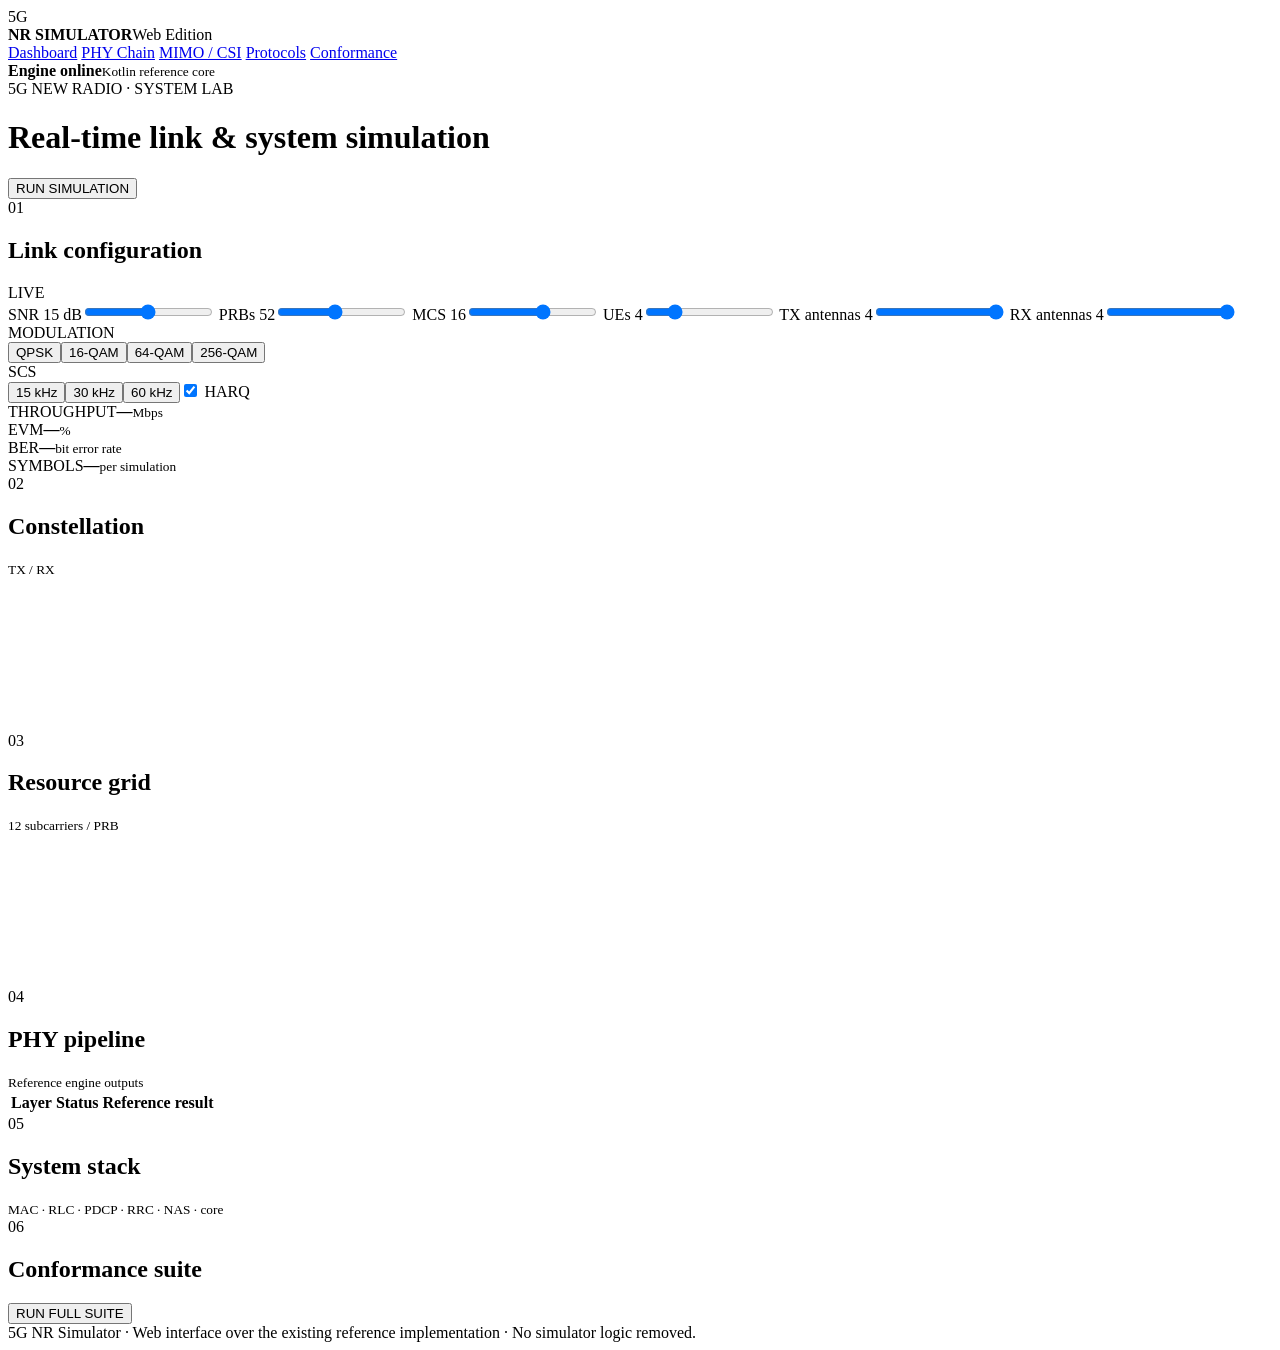
==== web-server/src/main/resources/static/index.html @ 23b4fd7a "Add modern web simulator shell" ====
<!doctype html>
<html lang="en">
<head>
  <meta charset="utf-8" />
  <meta name="viewport" content="width=device-width,initial-scale=1" />
  <title>5G NR Simulator — Web Edition</title>
  <link rel="stylesheet" href="/app.css" />
</head>
<body>
  <div class="shell">
    <aside class="sidebar">
      <div class="brand"><div class="brand-mark">5G</div><div><b>NR SIMULATOR</b><span>Web Edition</span></div></div>
      <nav>
        <a class="active" href="#dashboard">Dashboard</a>
        <a href="#phy">PHY Chain</a>
        <a href="#mimo">MIMO / CSI</a>
        <a href="#protocols">Protocols</a>
        <a href="#conformance">Conformance</a>
      </nav>
      <div class="engine"><span class="dot"></span><div><b>Engine online</b><small>Kotlin reference core</small></div></div>
    </aside>
    <main>
      <header class="topbar"><div><div class="eyebrow">5G NEW RADIO · SYSTEM LAB</div><h1>Real-time link &amp; system simulation</h1></div><button id="run" class="primary">RUN SIMULATION</button></header>
      <section class="controls card" id="dashboard">
        <div class="section-title"><div><span>01</span><h2>Link configuration</h2></div><div class="live"><i></i> LIVE</div></div>
        <div class="control-grid">
          <label>SNR <output id="snrOut">15 dB</output><input id="snr" type="range" min="-5" max="35" value="15"></label>
          <label>PRBs <output id="prbOut">52</output><input id="prbs" type="range" min="10" max="106" value="52"></label>
          <label>MCS <output id="mcsOut">16</output><input id="mcs" type="range" min="0" max="27" value="16"></label>
          <label>UEs <output id="ueOut">4</output><input id="ue" type="range" min="1" max="16" value="4"></label>
          <label>TX antennas <output id="txOut">4</output><input id="tx" type="range" min="1" max="4" value="4"></label>
          <label>RX antennas <output id="rxOut">4</output><input id="rx" type="range" min="1" max="4" value="4"></label>
        </div>
        <div class="chips"><div class="chip-label">MODULATION</div><button data-mod="QPSK">QPSK</button><button data-mod="16-QAM">16-QAM</button><button class="selected" data-mod="64-QAM">64-QAM</button><button data-mod="256-QAM">256-QAM</button></div>
        <div class="chips"><div class="chip-label">SCS</div><button data-scs="15">15 kHz</button><button class="selected" data-scs="30">30 kHz</button><button data-scs="60">60 kHz</button><label class="toggle"><input id="harq" type="checkbox" checked><span></span> HARQ</label></div>
      </section>
      <section class="metrics" id="metrics">
        <div class="metric card"><span>THROUGHPUT</span><strong id="throughput">—</strong><small>Mbps</small></div>
        <div class="metric card"><span>EVM</span><strong id="evm">—</strong><small>%</small></div>
        <div class="metric card"><span>BER</span><strong id="ber">—</strong><small>bit error rate</small></div>
        <div class="metric card"><span>SYMBOLS</span><strong id="symbols">—</strong><small>per simulation</small></div>
      </section>
      <section class="visual-grid">
        <div class="card viz"><div class="section-title"><div><span>02</span><h2>Constellation</h2></div><small>TX / RX</small></div><canvas id="constellation"></canvas></div>
        <div class="card viz"><div class="section-title"><div><span>03</span><h2>Resource grid</h2></div><small>12 subcarriers / PRB</small></div><canvas id="grid"></canvas></div>
      </section>
      <section class="card table-card" id="phy"><div class="section-title"><div><span>04</span><h2>PHY pipeline</h2></div><small>Reference engine outputs</small></div><div class="table-wrap"><table><thead><tr><th>Layer</th><th>Status</th><th>Reference result</th></tr></thead><tbody id="phyTable"></tbody></table></div></section>
      <section class="card table-card" id="protocols"><div class="section-title"><div><span>05</span><h2>System stack</h2></div><small>MAC · RLC · PDCP · RRC · NAS · core</small></div><div id="stack" class="stack"></div></section>
      <section class="card table-card" id="conformance"><div class="section-title"><div><span>06</span><h2>Conformance suite</h2></div><button id="suite" class="secondary">RUN FULL SUITE</button></div><div id="suiteOut" class="suite"></div></section>
      <footer>5G NR Simulator · Web interface over the existing reference implementation · No simulator logic removed.</footer>
    </main>
  </div>
<script src="/app.js"></script>
</body></html>
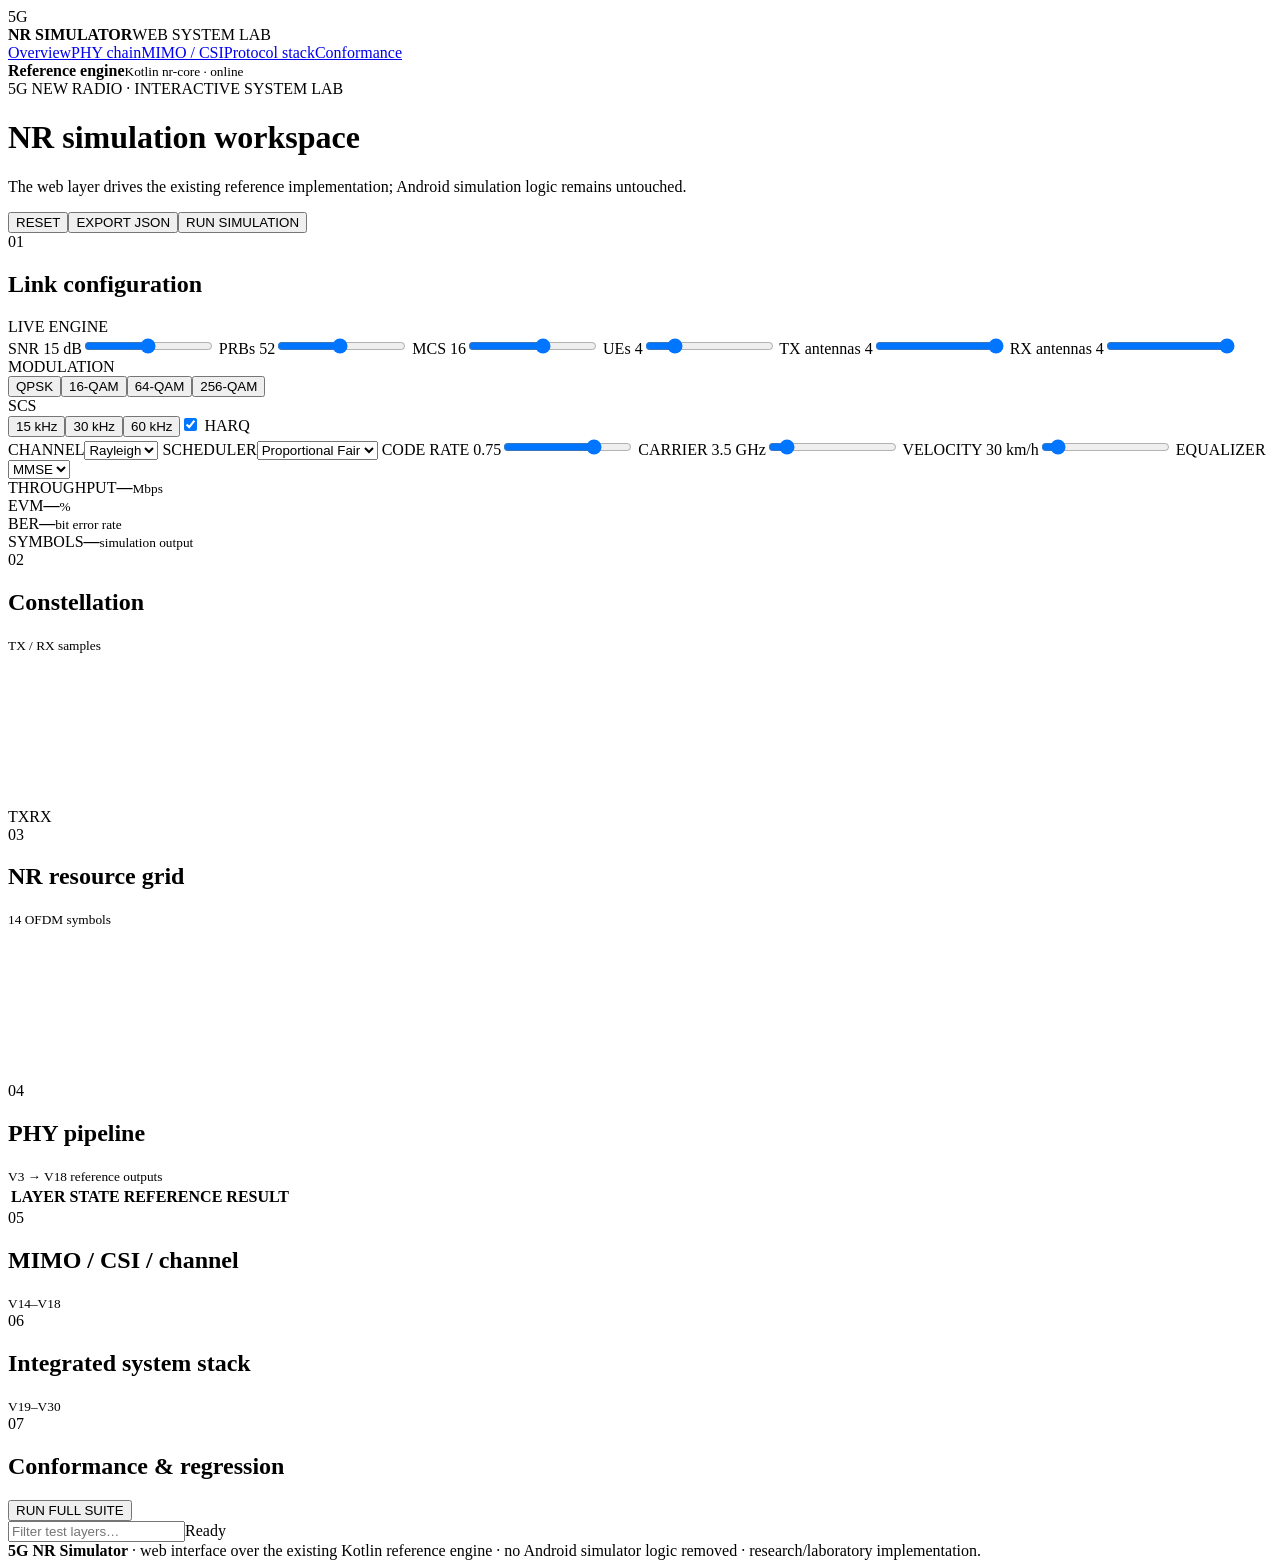
==== commit 9a5c3069: "Expand web simulator controls and diagnostics" ====
--- a/web-server/src/main/resources/static/index.html
+++ b/web-server/src/main/resources/static/index.html
@@ -3,52 +3,67 @@
 <head>
   <meta charset="utf-8" />
   <meta name="viewport" content="width=device-width,initial-scale=1" />
-  <title>5G NR Simulator — Web Edition</title>
+  <meta name="theme-color" content="#080b11" />
+  <title>5G NR Simulator — Web Lab</title>
   <link rel="stylesheet" href="/app.css" />
 </head>
 <body>
-  <div class="shell">
-    <aside class="sidebar">
-      <div class="brand"><div class="brand-mark">5G</div><div><b>NR SIMULATOR</b><span>Web Edition</span></div></div>
-      <nav>
-        <a class="active" href="#dashboard">Dashboard</a>
-        <a href="#phy">PHY Chain</a>
-        <a href="#mimo">MIMO / CSI</a>
-        <a href="#protocols">Protocols</a>
-        <a href="#conformance">Conformance</a>
-      </nav>
-      <div class="engine"><span class="dot"></span><div><b>Engine online</b><small>Kotlin reference core</small></div></div>
-    </aside>
-    <main>
-      <header class="topbar"><div><div class="eyebrow">5G NEW RADIO · SYSTEM LAB</div><h1>Real-time link &amp; system simulation</h1></div><button id="run" class="primary">RUN SIMULATION</button></header>
-      <section class="controls card" id="dashboard">
-        <div class="section-title"><div><span>01</span><h2>Link configuration</h2></div><div class="live"><i></i> LIVE</div></div>
-        <div class="control-grid">
-          <label>SNR <output id="snrOut">15 dB</output><input id="snr" type="range" min="-5" max="35" value="15"></label>
-          <label>PRBs <output id="prbOut">52</output><input id="prbs" type="range" min="10" max="106" value="52"></label>
-          <label>MCS <output id="mcsOut">16</output><input id="mcs" type="range" min="0" max="27" value="16"></label>
-          <label>UEs <output id="ueOut">4</output><input id="ue" type="range" min="1" max="16" value="4"></label>
-          <label>TX antennas <output id="txOut">4</output><input id="tx" type="range" min="1" max="4" value="4"></label>
-          <label>RX antennas <output id="rxOut">4</output><input id="rx" type="range" min="1" max="4" value="4"></label>
-        </div>
-        <div class="chips"><div class="chip-label">MODULATION</div><button data-mod="QPSK">QPSK</button><button data-mod="16-QAM">16-QAM</button><button class="selected" data-mod="64-QAM">64-QAM</button><button data-mod="256-QAM">256-QAM</button></div>
-        <div class="chips"><div class="chip-label">SCS</div><button data-scs="15">15 kHz</button><button class="selected" data-scs="30">30 kHz</button><button data-scs="60">60 kHz</button><label class="toggle"><input id="harq" type="checkbox" checked><span></span> HARQ</label></div>
-      </section>
-      <section class="metrics" id="metrics">
-        <div class="metric card"><span>THROUGHPUT</span><strong id="throughput">—</strong><small>Mbps</small></div>
-        <div class="metric card"><span>EVM</span><strong id="evm">—</strong><small>%</small></div>
-        <div class="metric card"><span>BER</span><strong id="ber">—</strong><small>bit error rate</small></div>
-        <div class="metric card"><span>SYMBOLS</span><strong id="symbols">—</strong><small>per simulation</small></div>
-      </section>
-      <section class="visual-grid">
-        <div class="card viz"><div class="section-title"><div><span>02</span><h2>Constellation</h2></div><small>TX / RX</small></div><canvas id="constellation"></canvas></div>
-        <div class="card viz"><div class="section-title"><div><span>03</span><h2>Resource grid</h2></div><small>12 subcarriers / PRB</small></div><canvas id="grid"></canvas></div>
-      </section>
-      <section class="card table-card" id="phy"><div class="section-title"><div><span>04</span><h2>PHY pipeline</h2></div><small>Reference engine outputs</small></div><div class="table-wrap"><table><thead><tr><th>Layer</th><th>Status</th><th>Reference result</th></tr></thead><tbody id="phyTable"></tbody></table></div></section>
-      <section class="card table-card" id="protocols"><div class="section-title"><div><span>05</span><h2>System stack</h2></div><small>MAC · RLC · PDCP · RRC · NAS · core</small></div><div id="stack" class="stack"></div></section>
-      <section class="card table-card" id="conformance"><div class="section-title"><div><span>06</span><h2>Conformance suite</h2></div><button id="suite" class="secondary">RUN FULL SUITE</button></div><div id="suiteOut" class="suite"></div></section>
-      <footer>5G NR Simulator · Web interface over the existing reference implementation · No simulator logic removed.</footer>
-    </main>
-  </div>
+<div class="shell">
+  <aside class="sidebar">
+    <div class="brand"><div class="brand-mark">5G</div><div><b>NR SIMULATOR</b><span>WEB SYSTEM LAB</span></div></div>
+    <nav>
+      <a class="active" href="#dashboard">Overview</a><a href="#phy">PHY chain</a><a href="#mimo">MIMO / CSI</a><a href="#protocols">Protocol stack</a><a href="#conformance">Conformance</a>
+    </nav>
+    <div class="engine"><span class="dot"></span><div><b>Reference engine</b><small>Kotlin nr-core · online</small></div></div>
+  </aside>
+  <main>
+    <header class="topbar">
+      <div><div class="eyebrow">5G NEW RADIO · INTERACTIVE SYSTEM LAB</div><h1>NR simulation workspace</h1><p class="subtitle">The web layer drives the existing reference implementation; Android simulation logic remains untouched.</p></div>
+      <div class="actions"><button id="reset" class="secondary">RESET</button><button id="export" class="secondary">EXPORT JSON</button><button id="run" class="primary">RUN SIMULATION</button></div>
+    </header>
+
+    <section class="controls card" id="dashboard">
+      <div class="section-title"><div><span>01</span><h2>Link configuration</h2></div><div class="live"><i></i> LIVE ENGINE</div></div>
+      <div class="control-grid">
+        <label>SNR <output id="snrOut">15 dB</output><input id="snr" type="range" min="-5" max="35" value="15"></label>
+        <label>PRBs <output id="prbOut">52</output><input id="prbs" type="range" min="1" max="106" value="52"></label>
+        <label>MCS <output id="mcsOut">16</output><input id="mcs" type="range" min="0" max="27" value="16"></label>
+        <label>UEs <output id="ueOut">4</output><input id="ue" type="range" min="1" max="16" value="4"></label>
+        <label>TX antennas <output id="txOut">4</output><input id="tx" type="range" min="1" max="4" value="4"></label>
+        <label>RX antennas <output id="rxOut">4</output><input id="rx" type="range" min="1" max="4" value="4"></label>
+      </div>
+      <div class="chips"><div class="chip-label">MODULATION</div><button data-mod="QPSK">QPSK</button><button data-mod="16-QAM">16-QAM</button><button class="selected" data-mod="64-QAM">64-QAM</button><button data-mod="256-QAM">256-QAM</button></div>
+      <div class="chips"><div class="chip-label">SCS</div><button data-scs="15">15 kHz</button><button class="selected" data-scs="30">30 kHz</button><button data-scs="60">60 kHz</button><label class="toggle"><input id="harq" type="checkbox" checked><span></span> HARQ</label></div>
+      <div class="advanced-grid">
+        <label>CHANNEL<select id="channel"><option value="RAYLEIGH">Rayleigh</option><option value="AWGN">AWGN</option><option value="RICIAN">Rician</option></select></label>
+        <label>SCHEDULER<select id="scheduler"><option value="PROPORTIONAL_FAIR">Proportional Fair</option><option value="ROUND_ROBIN">Round Robin</option></select></label>
+        <label>CODE RATE <output id="codingOut">0.75</output><input id="coding" type="range" min="0.10" max="0.99" step="0.01" value="0.75"></label>
+        <label>CARRIER <output id="carrierOut">3.5 GHz</output><input id="carrier" type="range" min="0.7" max="28" step="0.1" value="3.5"></label>
+        <label>VELOCITY <output id="velocityOut">30 km/h</output><input id="velocity" type="range" min="0" max="350" value="30"></label>
+        <label>EQUALIZER<select id="equalizer"><option value="MMSE">MMSE</option><option value="ZF">ZF</option></select></label>
+      </div>
+    </section>
+
+    <section class="metrics" id="metrics">
+      <div class="metric card"><span>THROUGHPUT</span><strong id="throughput">—</strong><small>Mbps</small></div><div class="metric card"><span>EVM</span><strong id="evm">—</strong><small>%</small></div><div class="metric card"><span>BER</span><strong id="ber">—</strong><small>bit error rate</small></div><div class="metric card"><span>SYMBOLS</span><strong id="symbols">—</strong><small>simulation output</small></div>
+    </section>
+
+    <section class="visual-grid">
+      <div class="card viz"><div class="section-title"><div><span>02</span><h2>Constellation</h2></div><small>TX / RX samples</small></div><canvas id="constellation"></canvas><div class="legend"><span><i class="tx-dot"></i>TX</span><span><i class="rx-dot"></i>RX</span></div></div>
+      <div class="card viz"><div class="section-title"><div><span>03</span><h2>NR resource grid</h2></div><small>14 OFDM symbols</small></div><canvas id="grid"></canvas></div>
+    </section>
+
+    <section class="card table-card" id="phy"><div class="section-title"><div><span>04</span><h2>PHY pipeline</h2></div><small>V3 → V18 reference outputs</small></div><div class="table-wrap"><table><thead><tr><th>LAYER</th><th>STATE</th><th>REFERENCE RESULT</th></tr></thead><tbody id="phyTable"></tbody></table></div></section>
+
+    <section class="card table-card" id="mimo"><div class="section-title"><div><span>05</span><h2>MIMO / CSI / channel</h2></div><small>V14–V18</small></div><div id="mimoCards" class="stack"></div></section>
+
+    <section class="card table-card" id="protocols"><div class="section-title"><div><span>06</span><h2>Integrated system stack</h2></div><small>V19–V30</small></div><div id="stack" class="stack"></div></section>
+
+    <section class="card table-card" id="conformance"><div class="section-title"><div><span>07</span><h2>Conformance &amp; regression</h2></div><button id="suite" class="secondary">RUN FULL SUITE</button></div><div class="suite-filter"><input id="suiteFilter" placeholder="Filter test layers…"><span id="suiteStatus">Ready</span></div><div id="suiteOut" class="suite"></div></section>
+
+    <footer><b>5G NR Simulator</b> · web interface over the existing Kotlin reference engine · no Android simulator logic removed · research/laboratory implementation.</footer>
+  </main>
+</div>
 <script src="/app.js"></script>
-</body></html>
+</body>
+</html>
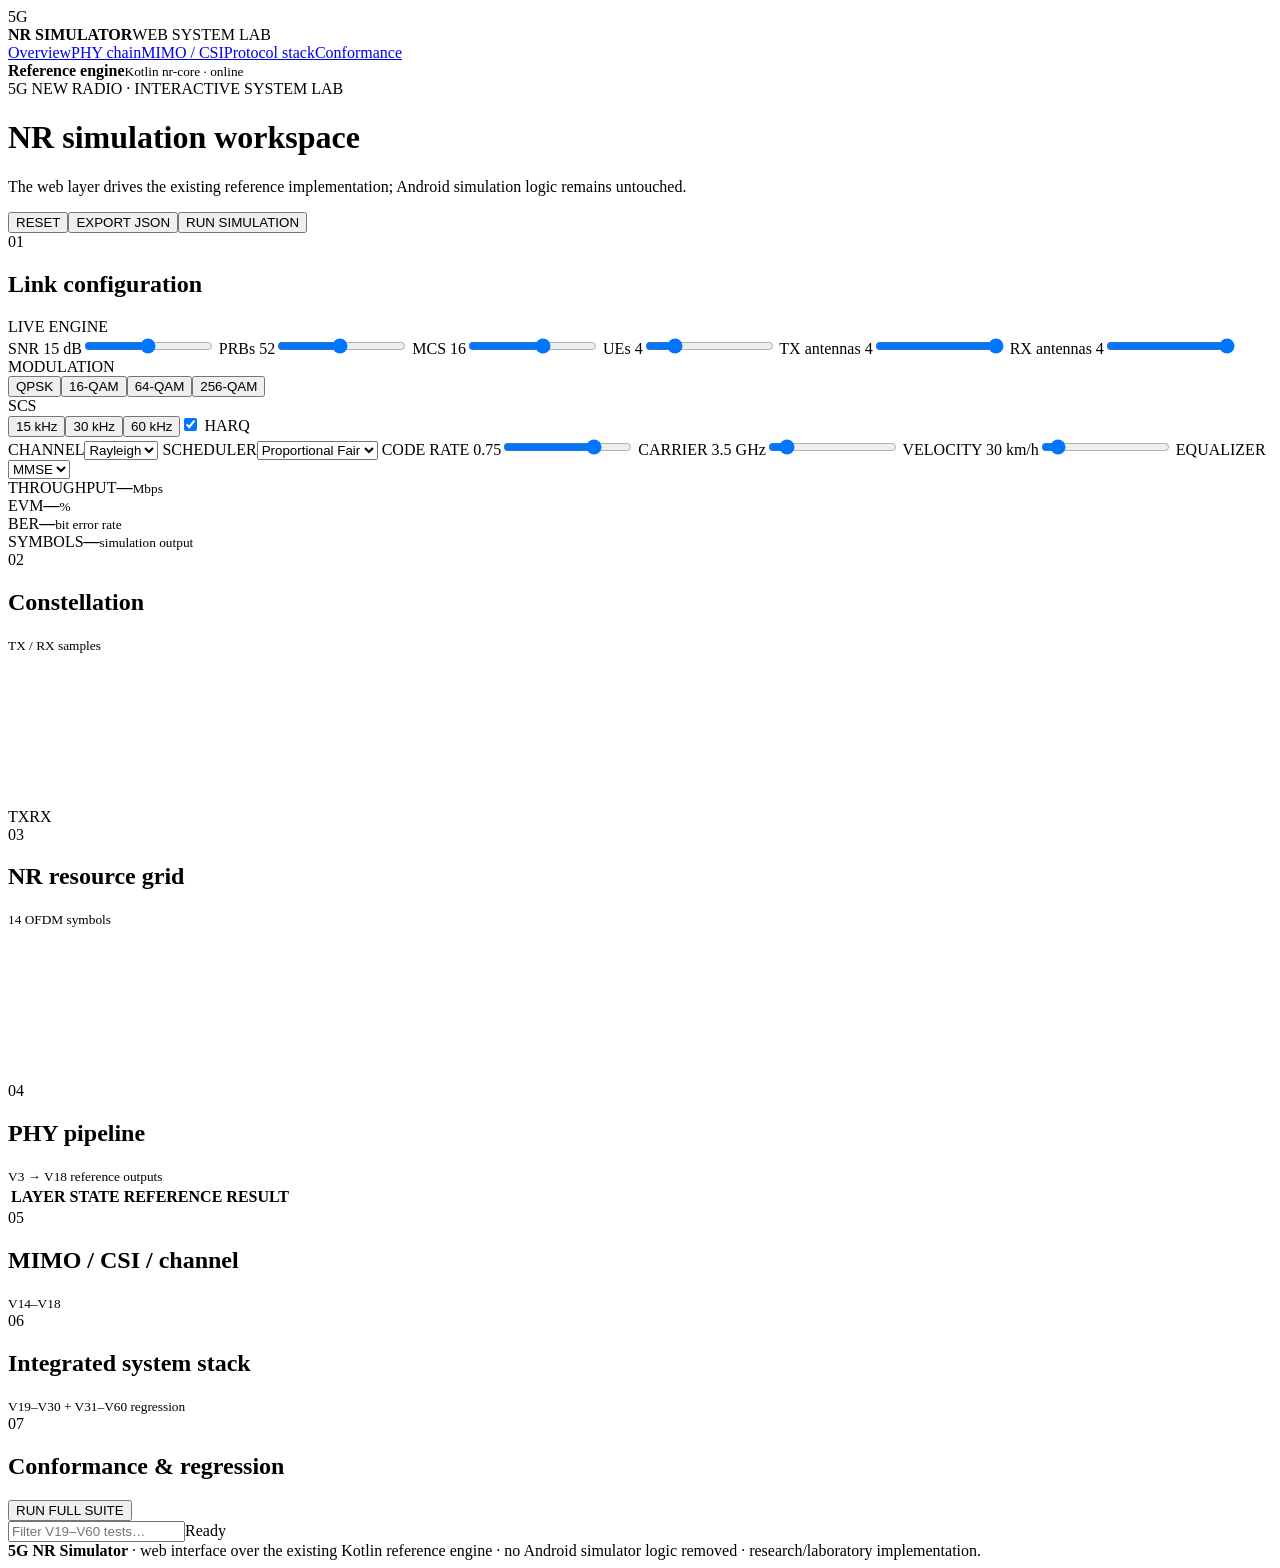
==== commit 7bc2dc39: "Show complete V19-V60 regression coverage" ====
--- a/web-server/src/main/resources/static/index.html
+++ b/web-server/src/main/resources/static/index.html
@@ -57,9 +57,9 @@
 
     <section class="card table-card" id="mimo"><div class="section-title"><div><span>05</span><h2>MIMO / CSI / channel</h2></div><small>V14–V18</small></div><div id="mimoCards" class="stack"></div></section>
 
-    <section class="card table-card" id="protocols"><div class="section-title"><div><span>06</span><h2>Integrated system stack</h2></div><small>V19–V30</small></div><div id="stack" class="stack"></div></section>
+    <section class="card table-card" id="protocols"><div class="section-title"><div><span>06</span><h2>Integrated system stack</h2></div><small>V19–V30 + V31–V60 regression</small></div><div id="stack" class="stack"></div></section>
 
-    <section class="card table-card" id="conformance"><div class="section-title"><div><span>07</span><h2>Conformance &amp; regression</h2></div><button id="suite" class="secondary">RUN FULL SUITE</button></div><div class="suite-filter"><input id="suiteFilter" placeholder="Filter test layers…"><span id="suiteStatus">Ready</span></div><div id="suiteOut" class="suite"></div></section>
+    <section class="card table-card" id="conformance"><div class="section-title"><div><span>07</span><h2>Conformance &amp; regression</h2></div><button id="suite" class="secondary">RUN FULL SUITE</button></div><div class="suite-filter"><input id="suiteFilter" placeholder="Filter V19–V60 tests…"><span id="suiteStatus">Ready</span></div><div id="suiteOut" class="suite"></div></section>
 
     <footer><b>5G NR Simulator</b> · web interface over the existing Kotlin reference engine · no Android simulator logic removed · research/laboratory implementation.</footer>
   </main>
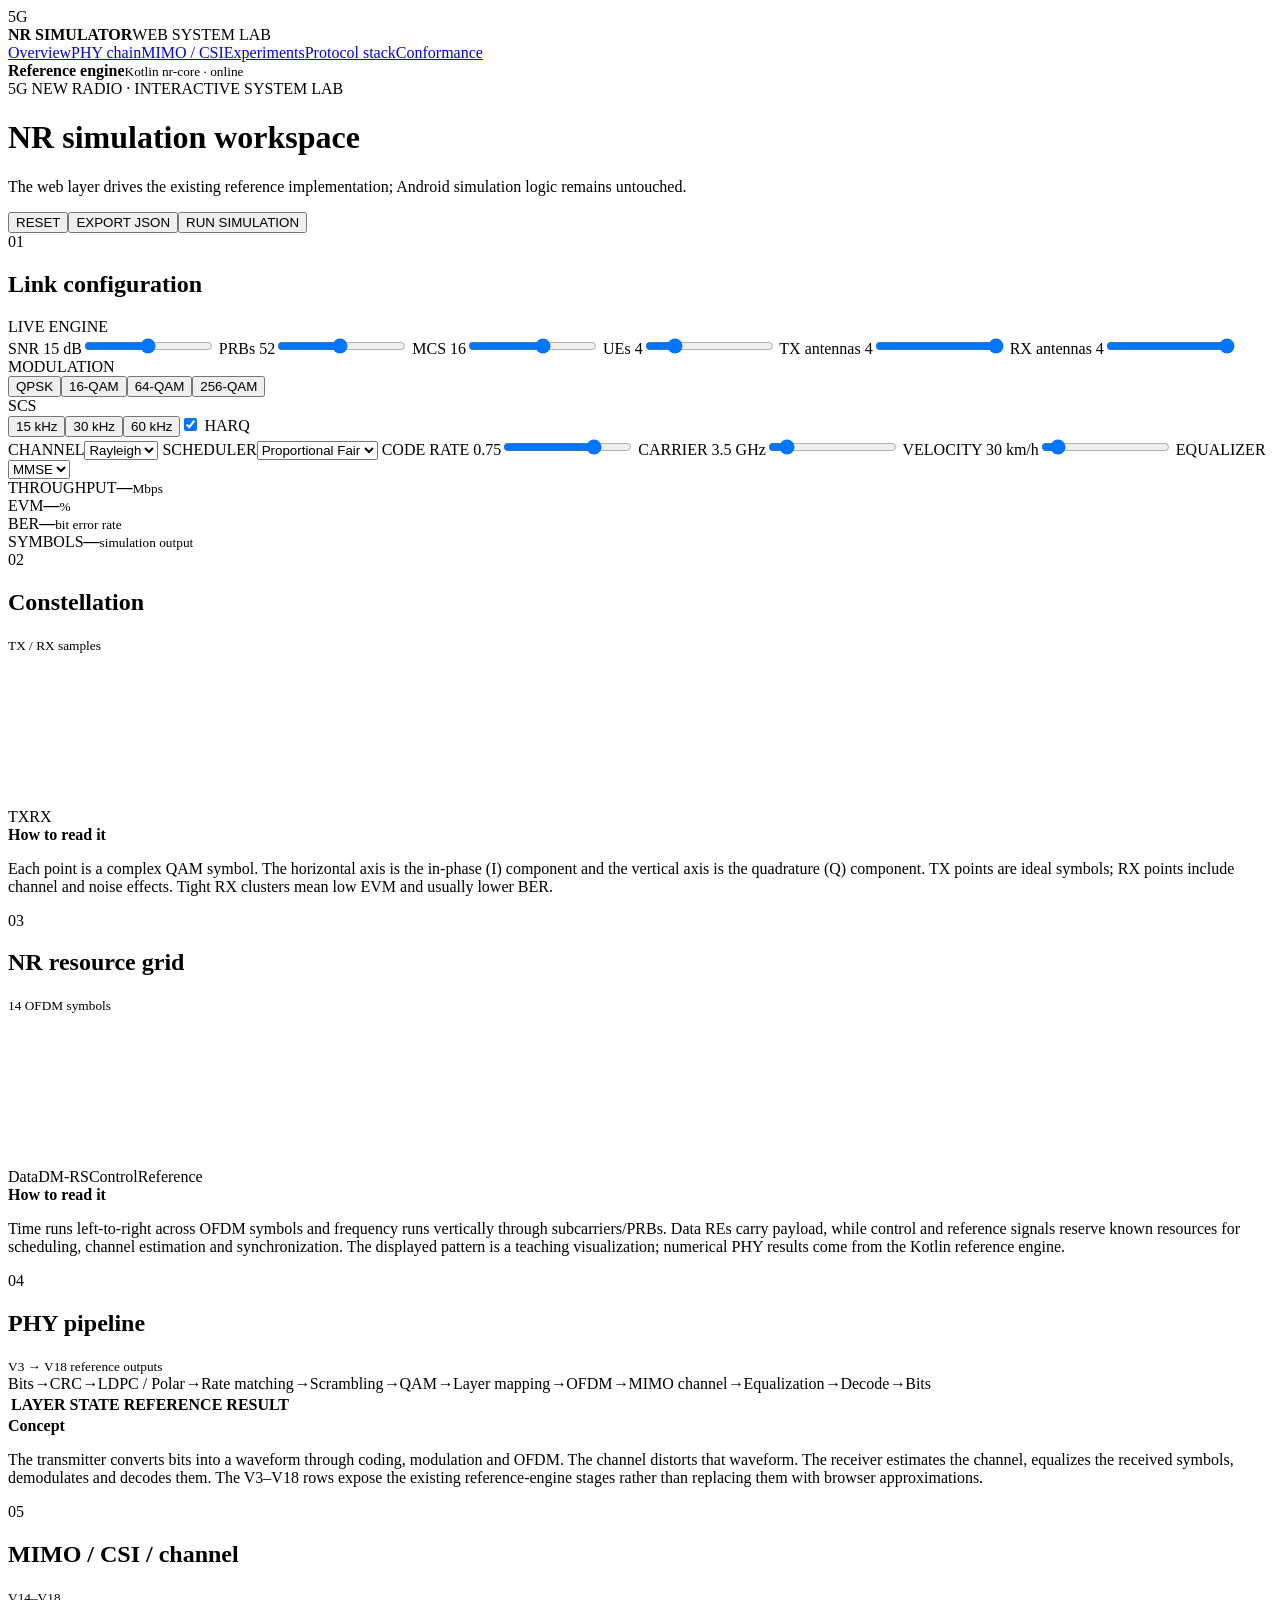
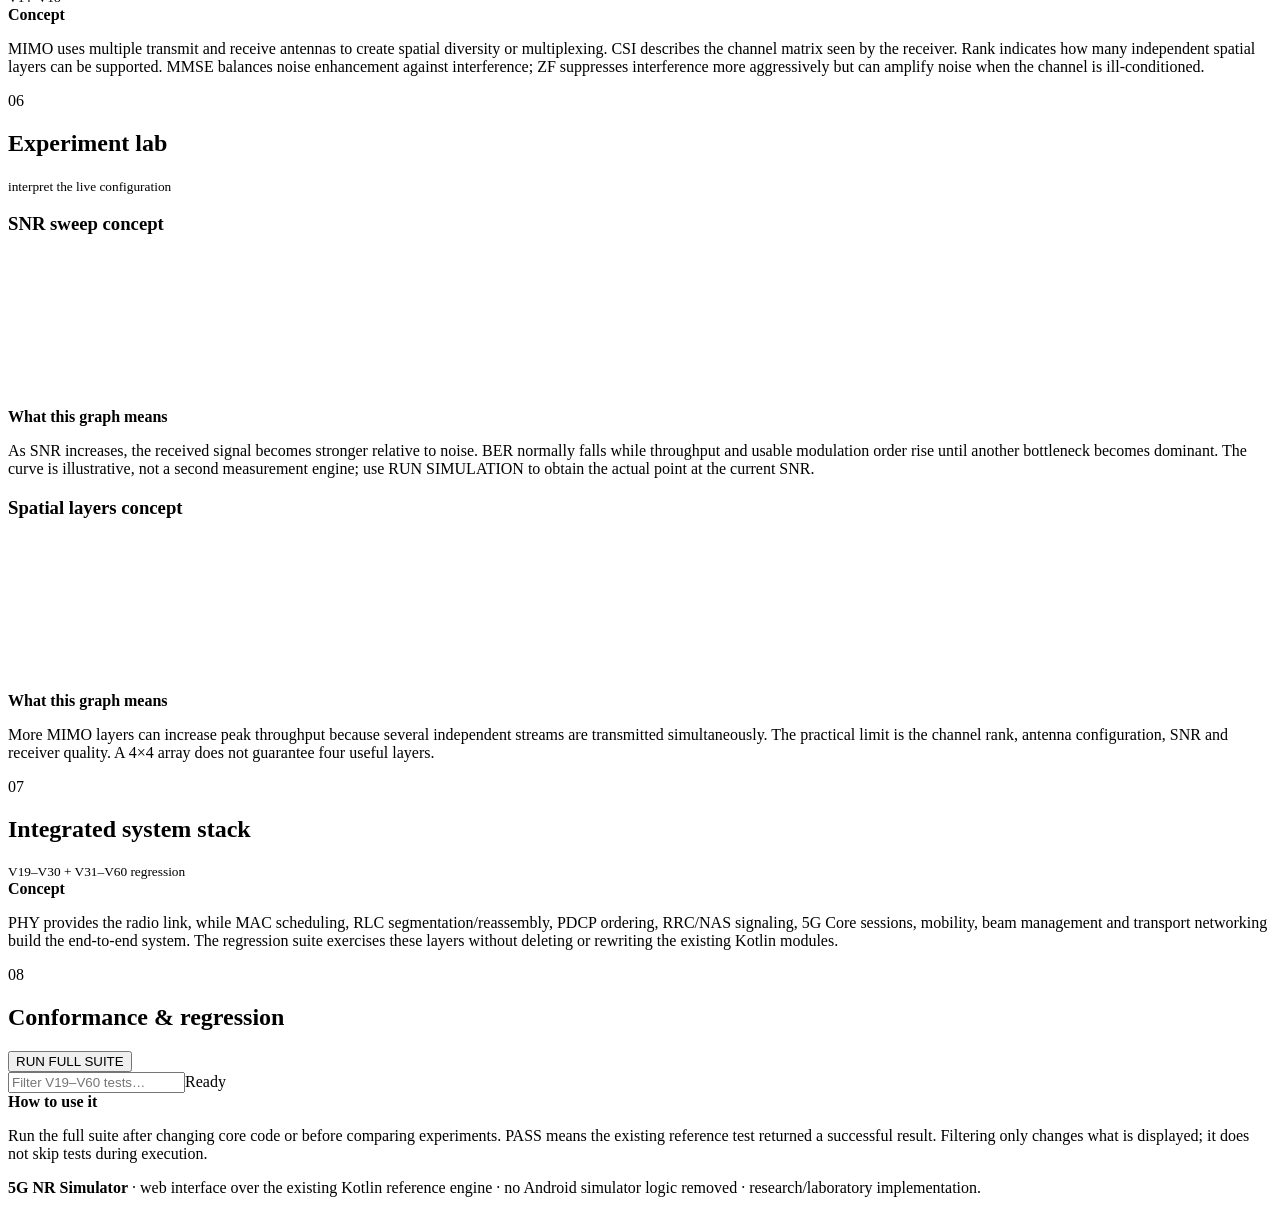
==== commit 2406914e: "Add educational explanations and experiment/resource-grid lab UI" ====
--- a/web-server/src/main/resources/static/index.html
+++ b/web-server/src/main/resources/static/index.html
@@ -12,7 +12,7 @@
   <aside class="sidebar">
     <div class="brand"><div class="brand-mark">5G</div><div><b>NR SIMULATOR</b><span>WEB SYSTEM LAB</span></div></div>
     <nav>
-      <a class="active" href="#dashboard">Overview</a><a href="#phy">PHY chain</a><a href="#mimo">MIMO / CSI</a><a href="#protocols">Protocol stack</a><a href="#conformance">Conformance</a>
+      <a class="active" href="#dashboard">Overview</a><a href="#phy">PHY chain</a><a href="#mimo">MIMO / CSI</a><a href="#experiments">Experiments</a><a href="#protocols">Protocol stack</a><a href="#conformance">Conformance</a>
     </nav>
     <div class="engine"><span class="dot"></span><div><b>Reference engine</b><small>Kotlin nr-core · online</small></div></div>
   </aside>
@@ -49,17 +49,19 @@
     </section>
 
     <section class="visual-grid">
-      <div class="card viz"><div class="section-title"><div><span>02</span><h2>Constellation</h2></div><small>TX / RX samples</small></div><canvas id="constellation"></canvas><div class="legend"><span><i class="tx-dot"></i>TX</span><span><i class="rx-dot"></i>RX</span></div></div>
-      <div class="card viz"><div class="section-title"><div><span>03</span><h2>NR resource grid</h2></div><small>14 OFDM symbols</small></div><canvas id="grid"></canvas></div>
+      <div class="card viz"><div class="section-title"><div><span>02</span><h2>Constellation</h2></div><small>TX / RX samples</small></div><canvas id="constellation"></canvas><div class="legend"><span><i class="tx-dot"></i>TX</span><span><i class="rx-dot"></i>RX</span></div><div class="explanation"><b>How to read it</b><p>Each point is a complex QAM symbol. The horizontal axis is the in-phase (I) component and the vertical axis is the quadrature (Q) component. TX points are ideal symbols; RX points include channel and noise effects. Tight RX clusters mean low EVM and usually lower BER.</p></div></div>
+      <div class="card viz"><div class="section-title"><div><span>03</span><h2>NR resource grid</h2></div><small>14 OFDM symbols</small></div><canvas id="grid"></canvas><div class="grid-key"><span><i class="key-data"></i>Data</span><span><i class="key-dmrs"></i>DM-RS</span><span><i class="key-ctrl"></i>Control</span><span><i class="key-ref"></i>Reference</span></div><div class="explanation"><b>How to read it</b><p>Time runs left-to-right across OFDM symbols and frequency runs vertically through subcarriers/PRBs. Data REs carry payload, while control and reference signals reserve known resources for scheduling, channel estimation and synchronization. The displayed pattern is a teaching visualization; numerical PHY results come from the Kotlin reference engine.</p></div></div>
     </section>
 
-    <section class="card table-card" id="phy"><div class="section-title"><div><span>04</span><h2>PHY pipeline</h2></div><small>V3 → V18 reference outputs</small></div><div class="table-wrap"><table><thead><tr><th>LAYER</th><th>STATE</th><th>REFERENCE RESULT</th></tr></thead><tbody id="phyTable"></tbody></table></div></section>
+    <section class="card table-card" id="phy"><div class="section-title"><div><span>04</span><h2>PHY pipeline</h2></div><small>V3 → V18 reference outputs</small></div><div class="pipeline"><span>Bits</span><i>→</i><span>CRC</span><i>→</i><span>LDPC / Polar</span><i>→</i><span>Rate matching</span><i>→</i><span>Scrambling</span><i>→</i><span>QAM</span><i>→</i><span>Layer mapping</span><i>→</i><span>OFDM</span><i>→</i><span>MIMO channel</span><i>→</i><span>Equalization</span><i>→</i><span>Decode</span><i>→</i><span>Bits</span></div><div class="table-wrap"><table><thead><tr><th>LAYER</th><th>STATE</th><th>REFERENCE RESULT</th></tr></thead><tbody id="phyTable"></tbody></table></div><div class="explanation"><b>Concept</b><p>The transmitter converts bits into a waveform through coding, modulation and OFDM. The channel distorts that waveform. The receiver estimates the channel, equalizes the received symbols, demodulates and decodes them. The V3–V18 rows expose the existing reference-engine stages rather than replacing them with browser approximations.</p></div></section>
 
-    <section class="card table-card" id="mimo"><div class="section-title"><div><span>05</span><h2>MIMO / CSI / channel</h2></div><small>V14–V18</small></div><div id="mimoCards" class="stack"></div></section>
+    <section class="card table-card" id="mimo"><div class="section-title"><div><span>05</span><h2>MIMO / CSI / channel</h2></div><small>V14–V18</small></div><div id="mimoCards" class="stack"></div><div class="explanation"><b>Concept</b><p>MIMO uses multiple transmit and receive antennas to create spatial diversity or multiplexing. CSI describes the channel matrix seen by the receiver. Rank indicates how many independent spatial layers can be supported. MMSE balances noise enhancement against interference; ZF suppresses interference more aggressively but can amplify noise when the channel is ill-conditioned.</p></div></section>
 
-    <section class="card table-card" id="protocols"><div class="section-title"><div><span>06</span><h2>Integrated system stack</h2></div><small>V19–V30 + V31–V60 regression</small></div><div id="stack" class="stack"></div></section>
+    <section class="card table-card" id="experiments"><div class="section-title"><div><span>06</span><h2>Experiment lab</h2></div><small>interpret the live configuration</small></div><div class="experiment-grid"><div class="experiment"><h3>SNR sweep concept</h3><canvas id="snrConcept"></canvas><div class="explanation"><b>What this graph means</b><p>As SNR increases, the received signal becomes stronger relative to noise. BER normally falls while throughput and usable modulation order rise until another bottleneck becomes dominant. The curve is illustrative, not a second measurement engine; use RUN SIMULATION to obtain the actual point at the current SNR.</p></div></div><div class="experiment"><h3>Spatial layers concept</h3><canvas id="mimoConcept"></canvas><div class="explanation"><b>What this graph means</b><p>More MIMO layers can increase peak throughput because several independent streams are transmitted simultaneously. The practical limit is the channel rank, antenna configuration, SNR and receiver quality. A 4×4 array does not guarantee four useful layers.</p></div></div></div></section>
 
-    <section class="card table-card" id="conformance"><div class="section-title"><div><span>07</span><h2>Conformance &amp; regression</h2></div><button id="suite" class="secondary">RUN FULL SUITE</button></div><div class="suite-filter"><input id="suiteFilter" placeholder="Filter V19–V60 tests…"><span id="suiteStatus">Ready</span></div><div id="suiteOut" class="suite"></div></section>
+    <section class="card table-card" id="protocols"><div class="section-title"><div><span>07</span><h2>Integrated system stack</h2></div><small>V19–V30 + V31–V60 regression</small></div><div id="stack" class="stack"></div><div class="explanation"><b>Concept</b><p>PHY provides the radio link, while MAC scheduling, RLC segmentation/reassembly, PDCP ordering, RRC/NAS signaling, 5G Core sessions, mobility, beam management and transport networking build the end-to-end system. The regression suite exercises these layers without deleting or rewriting the existing Kotlin modules.</p></div></section>
+
+    <section class="card table-card" id="conformance"><div class="section-title"><div><span>08</span><h2>Conformance &amp; regression</h2></div><button id="suite" class="secondary">RUN FULL SUITE</button></div><div class="suite-filter"><input id="suiteFilter" placeholder="Filter V19–V60 tests…"><span id="suiteStatus">Ready</span></div><div id="suiteOut" class="suite"></div><div class="explanation"><b>How to use it</b><p>Run the full suite after changing core code or before comparing experiments. PASS means the existing reference test returned a successful result. Filtering only changes what is displayed; it does not skip tests during execution.</p></div></section>
 
     <footer><b>5G NR Simulator</b> · web interface over the existing Kotlin reference engine · no Android simulator logic removed · research/laboratory implementation.</footer>
   </main>
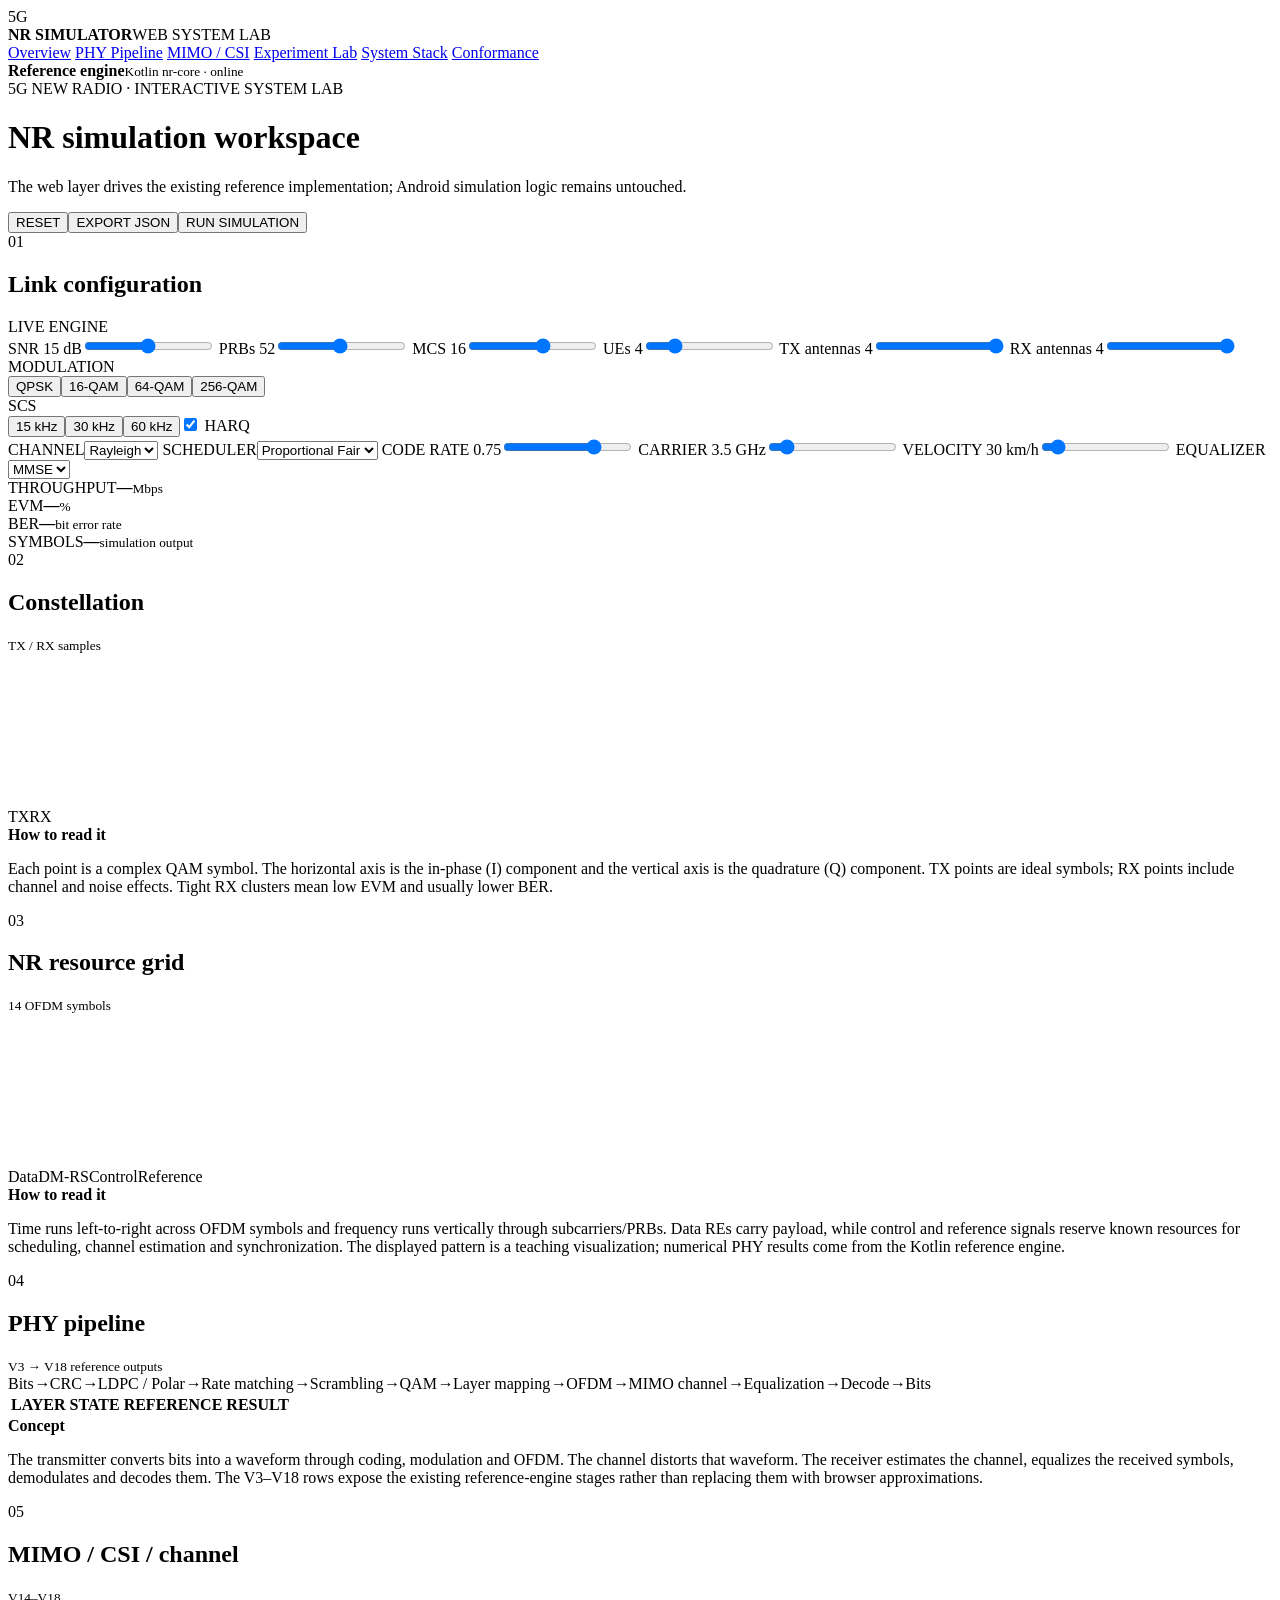
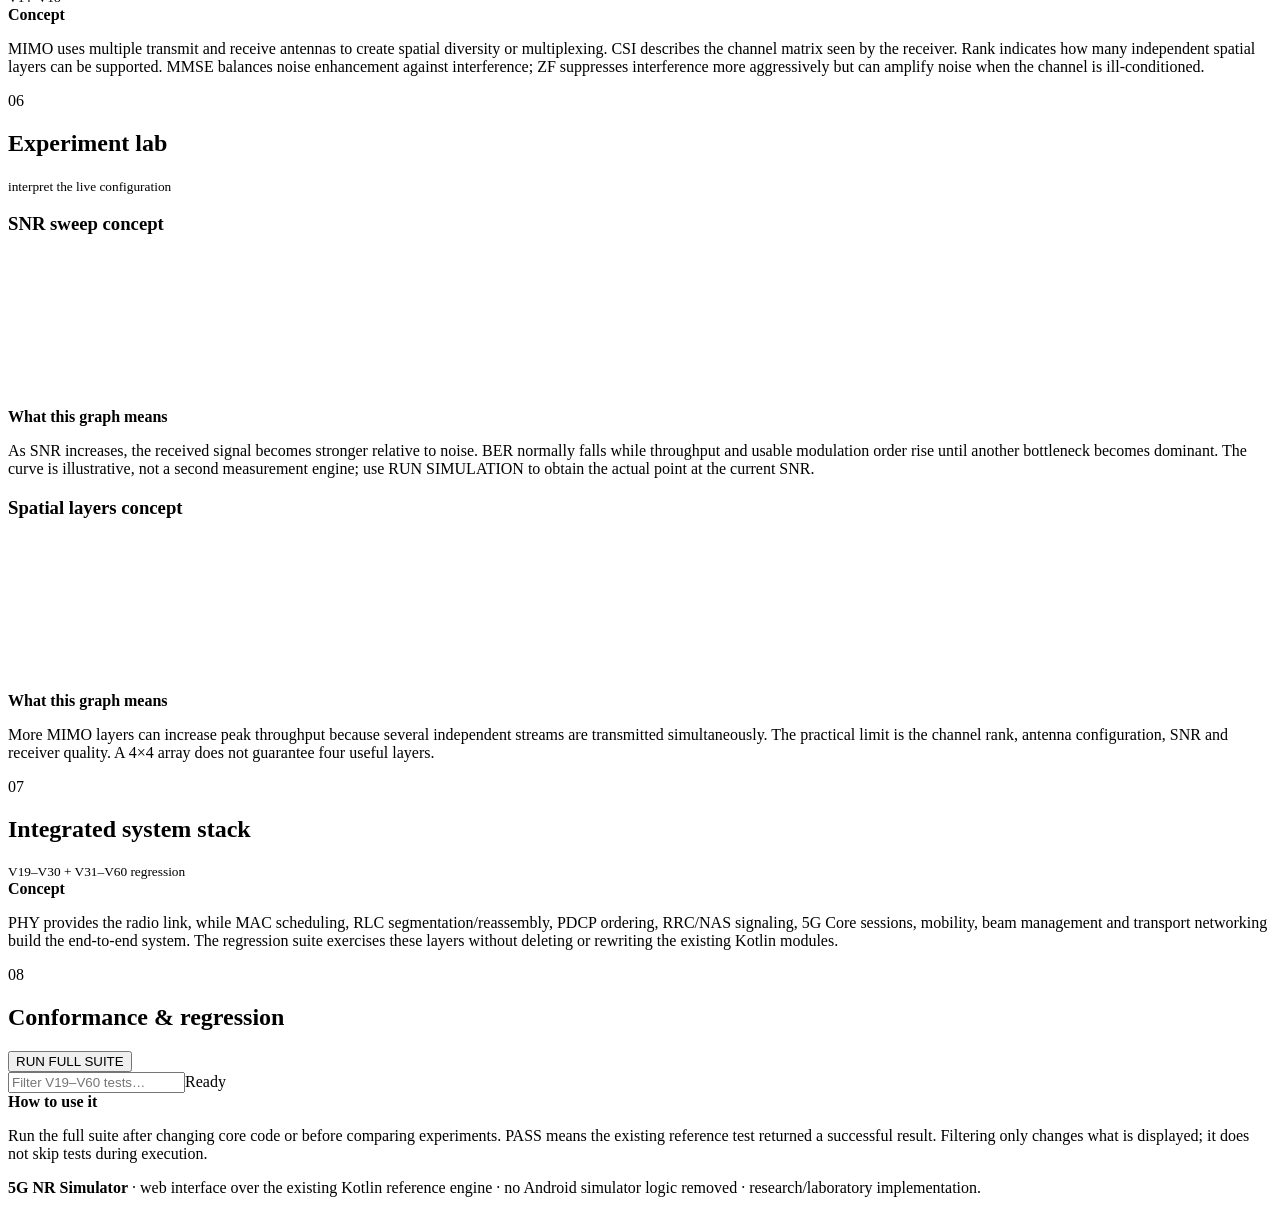
==== commit f83352be: "ui: convert web lab to tabbed workspace" ====
--- a/web-server/src/main/resources/static/index.html
+++ b/web-server/src/main/resources/static/index.html
@@ -11,8 +11,13 @@
 <div class="shell">
   <aside class="sidebar">
     <div class="brand"><div class="brand-mark">5G</div><div><b>NR SIMULATOR</b><span>WEB SYSTEM LAB</span></div></div>
-    <nav>
-      <a class="active" href="#dashboard">Overview</a><a href="#phy">PHY chain</a><a href="#mimo">MIMO / CSI</a><a href="#experiments">Experiments</a><a href="#protocols">Protocol stack</a><a href="#conformance">Conformance</a>
+    <nav class="tabs" aria-label="Simulation workspace tabs">
+      <a class="active" href="#dashboard" data-tab="overview">Overview</a>
+      <a href="#phy" data-tab="phy">PHY Pipeline</a>
+      <a href="#mimo" data-tab="mimo">MIMO / CSI</a>
+      <a href="#experiments" data-tab="experiments">Experiment Lab</a>
+      <a href="#protocols" data-tab="system">System Stack</a>
+      <a href="#conformance" data-tab="conformance">Conformance</a>
     </nav>
     <div class="engine"><span class="dot"></span><div><b>Reference engine</b><small>Kotlin nr-core · online</small></div></div>
   </aside>
@@ -22,50 +27,83 @@
       <div class="actions"><button id="reset" class="secondary">RESET</button><button id="export" class="secondary">EXPORT JSON</button><button id="run" class="primary">RUN SIMULATION</button></div>
     </header>
 
-    <section class="controls card" id="dashboard">
-      <div class="section-title"><div><span>01</span><h2>Link configuration</h2></div><div class="live"><i></i> LIVE ENGINE</div></div>
-      <div class="control-grid">
-        <label>SNR <output id="snrOut">15 dB</output><input id="snr" type="range" min="-5" max="35" value="15"></label>
-        <label>PRBs <output id="prbOut">52</output><input id="prbs" type="range" min="1" max="106" value="52"></label>
-        <label>MCS <output id="mcsOut">16</output><input id="mcs" type="range" min="0" max="27" value="16"></label>
-        <label>UEs <output id="ueOut">4</output><input id="ue" type="range" min="1" max="16" value="4"></label>
-        <label>TX antennas <output id="txOut">4</output><input id="tx" type="range" min="1" max="4" value="4"></label>
-        <label>RX antennas <output id="rxOut">4</output><input id="rx" type="range" min="1" max="4" value="4"></label>
-      </div>
-      <div class="chips"><div class="chip-label">MODULATION</div><button data-mod="QPSK">QPSK</button><button data-mod="16-QAM">16-QAM</button><button class="selected" data-mod="64-QAM">64-QAM</button><button data-mod="256-QAM">256-QAM</button></div>
-      <div class="chips"><div class="chip-label">SCS</div><button data-scs="15">15 kHz</button><button class="selected" data-scs="30">30 kHz</button><button data-scs="60">60 kHz</button><label class="toggle"><input id="harq" type="checkbox" checked><span></span> HARQ</label></div>
-      <div class="advanced-grid">
-        <label>CHANNEL<select id="channel"><option value="RAYLEIGH">Rayleigh</option><option value="AWGN">AWGN</option><option value="RICIAN">Rician</option></select></label>
-        <label>SCHEDULER<select id="scheduler"><option value="PROPORTIONAL_FAIR">Proportional Fair</option><option value="ROUND_ROBIN">Round Robin</option></select></label>
-        <label>CODE RATE <output id="codingOut">0.75</output><input id="coding" type="range" min="0.10" max="0.99" step="0.01" value="0.75"></label>
-        <label>CARRIER <output id="carrierOut">3.5 GHz</output><input id="carrier" type="range" min="0.7" max="28" step="0.1" value="3.5"></label>
-        <label>VELOCITY <output id="velocityOut">30 km/h</output><input id="velocity" type="range" min="0" max="350" value="30"></label>
-        <label>EQUALIZER<select id="equalizer"><option value="MMSE">MMSE</option><option value="ZF">ZF</option></select></label>
-      </div>
-    </section>
+    <div class="tab-content">
+      <section class="tab-panel active" data-panel="overview">
+        <section class="controls card" id="dashboard">
+          <div class="section-title"><div><span>01</span><h2>Link configuration</h2></div><div class="live"><i></i> LIVE ENGINE</div></div>
+          <div class="control-grid">
+            <label>SNR <output id="snrOut">15 dB</output><input id="snr" type="range" min="-5" max="35" value="15"></label>
+            <label>PRBs <output id="prbOut">52</output><input id="prbs" type="range" min="1" max="106" value="52"></label>
+            <label>MCS <output id="mcsOut">16</output><input id="mcs" type="range" min="0" max="27" value="16"></label>
+            <label>UEs <output id="ueOut">4</output><input id="ue" type="range" min="1" max="16" value="4"></label>
+            <label>TX antennas <output id="txOut">4</output><input id="tx" type="range" min="1" max="4" value="4"></label>
+            <label>RX antennas <output id="rxOut">4</output><input id="rx" type="range" min="1" max="4" value="4"></label>
+          </div>
+          <div class="chips"><div class="chip-label">MODULATION</div><button data-mod="QPSK">QPSK</button><button data-mod="16-QAM">16-QAM</button><button class="selected" data-mod="64-QAM">64-QAM</button><button data-mod="256-QAM">256-QAM</button></div>
+          <div class="chips"><div class="chip-label">SCS</div><button data-scs="15">15 kHz</button><button class="selected" data-scs="30">30 kHz</button><button data-scs="60">60 kHz</button><label class="toggle"><input id="harq" type="checkbox" checked><span></span> HARQ</label></div>
+          <div class="advanced-grid">
+            <label>CHANNEL<select id="channel"><option value="RAYLEIGH">Rayleigh</option><option value="AWGN">AWGN</option><option value="RICIAN">Rician</option></select></label>
+            <label>SCHEDULER<select id="scheduler"><option value="PROPORTIONAL_FAIR">Proportional Fair</option><option value="ROUND_ROBIN">Round Robin</option></select></label>
+            <label>CODE RATE <output id="codingOut">0.75</output><input id="coding" type="range" min="0.10" max="0.99" step="0.01" value="0.75"></label>
+            <label>CARRIER <output id="carrierOut">3.5 GHz</output><input id="carrier" type="range" min="0.7" max="28" step="0.1" value="3.5"></label>
+            <label>VELOCITY <output id="velocityOut">30 km/h</output><input id="velocity" type="range" min="0" max="350" value="30"></label>
+            <label>EQUALIZER<select id="equalizer"><option value="MMSE">MMSE</option><option value="ZF">ZF</option></select></label>
+          </div>
+        </section>
 
-    <section class="metrics" id="metrics">
-      <div class="metric card"><span>THROUGHPUT</span><strong id="throughput">—</strong><small>Mbps</small></div><div class="metric card"><span>EVM</span><strong id="evm">—</strong><small>%</small></div><div class="metric card"><span>BER</span><strong id="ber">—</strong><small>bit error rate</small></div><div class="metric card"><span>SYMBOLS</span><strong id="symbols">—</strong><small>simulation output</small></div>
-    </section>
+        <section class="metrics" id="metrics">
+          <div class="metric card"><span>THROUGHPUT</span><strong id="throughput">—</strong><small>Mbps</small></div><div class="metric card"><span>EVM</span><strong id="evm">—</strong><small>%</small></div><div class="metric card"><span>BER</span><strong id="ber">—</strong><small>bit error rate</small></div><div class="metric card"><span>SYMBOLS</span><strong id="symbols">—</strong><small>simulation output</small></div>
+        </section>
 
-    <section class="visual-grid">
-      <div class="card viz"><div class="section-title"><div><span>02</span><h2>Constellation</h2></div><small>TX / RX samples</small></div><canvas id="constellation"></canvas><div class="legend"><span><i class="tx-dot"></i>TX</span><span><i class="rx-dot"></i>RX</span></div><div class="explanation"><b>How to read it</b><p>Each point is a complex QAM symbol. The horizontal axis is the in-phase (I) component and the vertical axis is the quadrature (Q) component. TX points are ideal symbols; RX points include channel and noise effects. Tight RX clusters mean low EVM and usually lower BER.</p></div></div>
-      <div class="card viz"><div class="section-title"><div><span>03</span><h2>NR resource grid</h2></div><small>14 OFDM symbols</small></div><canvas id="grid"></canvas><div class="grid-key"><span><i class="key-data"></i>Data</span><span><i class="key-dmrs"></i>DM-RS</span><span><i class="key-ctrl"></i>Control</span><span><i class="key-ref"></i>Reference</span></div><div class="explanation"><b>How to read it</b><p>Time runs left-to-right across OFDM symbols and frequency runs vertically through subcarriers/PRBs. Data REs carry payload, while control and reference signals reserve known resources for scheduling, channel estimation and synchronization. The displayed pattern is a teaching visualization; numerical PHY results come from the Kotlin reference engine.</p></div></div>
-    </section>
+        <section class="visual-grid">
+          <div class="card viz"><div class="section-title"><div><span>02</span><h2>Constellation</h2></div><small>TX / RX samples</small></div><canvas id="constellation"></canvas><div class="legend"><span><i class="tx-dot"></i>TX</span><span><i class="rx-dot"></i>RX</span></div><div class="explanation"><b>How to read it</b><p>Each point is a complex QAM symbol. The horizontal axis is the in-phase (I) component and the vertical axis is the quadrature (Q) component. TX points are ideal symbols; RX points include channel and noise effects. Tight RX clusters mean low EVM and usually lower BER.</p></div></div>
+          <div class="card viz"><div class="section-title"><div><span>03</span><h2>NR resource grid</h2></div><small>14 OFDM symbols</small></div><canvas id="grid"></canvas><div class="grid-key"><span><i class="key-data"></i>Data</span><span><i class="key-dmrs"></i>DM-RS</span><span><i class="key-ctrl"></i>Control</span><span><i class="key-ref"></i>Reference</span></div><div class="explanation"><b>How to read it</b><p>Time runs left-to-right across OFDM symbols and frequency runs vertically through subcarriers/PRBs. Data REs carry payload, while control and reference signals reserve known resources for scheduling, channel estimation and synchronization. The displayed pattern is a teaching visualization; numerical PHY results come from the Kotlin reference engine.</p></div></div>
+        </section>
+      </section>
 
-    <section class="card table-card" id="phy"><div class="section-title"><div><span>04</span><h2>PHY pipeline</h2></div><small>V3 → V18 reference outputs</small></div><div class="pipeline"><span>Bits</span><i>→</i><span>CRC</span><i>→</i><span>LDPC / Polar</span><i>→</i><span>Rate matching</span><i>→</i><span>Scrambling</span><i>→</i><span>QAM</span><i>→</i><span>Layer mapping</span><i>→</i><span>OFDM</span><i>→</i><span>MIMO channel</span><i>→</i><span>Equalization</span><i>→</i><span>Decode</span><i>→</i><span>Bits</span></div><div class="table-wrap"><table><thead><tr><th>LAYER</th><th>STATE</th><th>REFERENCE RESULT</th></tr></thead><tbody id="phyTable"></tbody></table></div><div class="explanation"><b>Concept</b><p>The transmitter converts bits into a waveform through coding, modulation and OFDM. The channel distorts that waveform. The receiver estimates the channel, equalizes the received symbols, demodulates and decodes them. The V3–V18 rows expose the existing reference-engine stages rather than replacing them with browser approximations.</p></div></section>
+      <section class="tab-panel" data-panel="phy">
+        <section class="card table-card" id="phy"><div class="section-title"><div><span>04</span><h2>PHY pipeline</h2></div><small>V3 → V18 reference outputs</small></div><div class="pipeline"><span>Bits</span><i>→</i><span>CRC</span><i>→</i><span>LDPC / Polar</span><i>→</i><span>Rate matching</span><i>→</i><span>Scrambling</span><i>→</i><span>QAM</span><i>→</i><span>Layer mapping</span><i>→</i><span>OFDM</span><i>→</i><span>MIMO channel</span><i>→</i><span>Equalization</span><i>→</i><span>Decode</span><i>→</i><span>Bits</span></div><div class="table-wrap"><table><thead><tr><th>LAYER</th><th>STATE</th><th>REFERENCE RESULT</th></tr></thead><tbody id="phyTable"></tbody></table></div><div class="explanation"><b>Concept</b><p>The transmitter converts bits into a waveform through coding, modulation and OFDM. The channel distorts that waveform. The receiver estimates the channel, equalizes the received symbols, demodulates and decodes them. The V3–V18 rows expose the existing reference-engine stages rather than replacing them with browser approximations.</p></div></section>
+      </section>
 
-    <section class="card table-card" id="mimo"><div class="section-title"><div><span>05</span><h2>MIMO / CSI / channel</h2></div><small>V14–V18</small></div><div id="mimoCards" class="stack"></div><div class="explanation"><b>Concept</b><p>MIMO uses multiple transmit and receive antennas to create spatial diversity or multiplexing. CSI describes the channel matrix seen by the receiver. Rank indicates how many independent spatial layers can be supported. MMSE balances noise enhancement against interference; ZF suppresses interference more aggressively but can amplify noise when the channel is ill-conditioned.</p></div></section>
+      <section class="tab-panel" data-panel="mimo">
+        <section class="card table-card" id="mimo"><div class="section-title"><div><span>05</span><h2>MIMO / CSI / channel</h2></div><small>V14–V18</small></div><div id="mimoCards" class="stack"></div><div class="explanation"><b>Concept</b><p>MIMO uses multiple transmit and receive antennas to create spatial diversity or multiplexing. CSI describes the channel matrix seen by the receiver. Rank indicates how many independent spatial layers can be supported. MMSE balances noise enhancement against interference; ZF suppresses interference more aggressively but can amplify noise when the channel is ill-conditioned.</p></div></section>
+      </section>
 
-    <section class="card table-card" id="experiments"><div class="section-title"><div><span>06</span><h2>Experiment lab</h2></div><small>interpret the live configuration</small></div><div class="experiment-grid"><div class="experiment"><h3>SNR sweep concept</h3><canvas id="snrConcept"></canvas><div class="explanation"><b>What this graph means</b><p>As SNR increases, the received signal becomes stronger relative to noise. BER normally falls while throughput and usable modulation order rise until another bottleneck becomes dominant. The curve is illustrative, not a second measurement engine; use RUN SIMULATION to obtain the actual point at the current SNR.</p></div></div><div class="experiment"><h3>Spatial layers concept</h3><canvas id="mimoConcept"></canvas><div class="explanation"><b>What this graph means</b><p>More MIMO layers can increase peak throughput because several independent streams are transmitted simultaneously. The practical limit is the channel rank, antenna configuration, SNR and receiver quality. A 4×4 array does not guarantee four useful layers.</p></div></div></div></section>
+      <section class="tab-panel" data-panel="experiments">
+        <section class="card table-card" id="experiments"><div class="section-title"><div><span>06</span><h2>Experiment lab</h2></div><small>interpret the live configuration</small></div><div class="experiment-grid"><div class="experiment"><h3>SNR sweep concept</h3><canvas id="snrConcept"></canvas><div class="explanation"><b>What this graph means</b><p>As SNR increases, the received signal becomes stronger relative to noise. BER normally falls while throughput and usable modulation order rise until another bottleneck becomes dominant. The curve is illustrative, not a second measurement engine; use RUN SIMULATION to obtain the actual point at the current SNR.</p></div></div><div class="experiment"><h3>Spatial layers concept</h3><canvas id="mimoConcept"></canvas><div class="explanation"><b>What this graph means</b><p>More MIMO layers can increase peak throughput because several independent streams are transmitted simultaneously. The practical limit is the channel rank, antenna configuration, SNR and receiver quality. A 4×4 array does not guarantee four useful layers.</p></div></div></div></section>
+      </section>
 
-    <section class="card table-card" id="protocols"><div class="section-title"><div><span>07</span><h2>Integrated system stack</h2></div><small>V19–V30 + V31–V60 regression</small></div><div id="stack" class="stack"></div><div class="explanation"><b>Concept</b><p>PHY provides the radio link, while MAC scheduling, RLC segmentation/reassembly, PDCP ordering, RRC/NAS signaling, 5G Core sessions, mobility, beam management and transport networking build the end-to-end system. The regression suite exercises these layers without deleting or rewriting the existing Kotlin modules.</p></div></section>
+      <section class="tab-panel" data-panel="system">
+        <section class="card table-card" id="protocols"><div class="section-title"><div><span>07</span><h2>Integrated system stack</h2></div><small>V19–V30 + V31–V60 regression</small></div><div id="stack" class="stack"></div><div class="explanation"><b>Concept</b><p>PHY provides the radio link, while MAC scheduling, RLC segmentation/reassembly, PDCP ordering, RRC/NAS signaling, 5G Core sessions, mobility, beam management and transport networking build the end-to-end system. The regression suite exercises these layers without deleting or rewriting the existing Kotlin modules.</p></div></section>
+      </section>
 
-    <section class="card table-card" id="conformance"><div class="section-title"><div><span>08</span><h2>Conformance &amp; regression</h2></div><button id="suite" class="secondary">RUN FULL SUITE</button></div><div class="suite-filter"><input id="suiteFilter" placeholder="Filter V19–V60 tests…"><span id="suiteStatus">Ready</span></div><div id="suiteOut" class="suite"></div><div class="explanation"><b>How to use it</b><p>Run the full suite after changing core code or before comparing experiments. PASS means the existing reference test returned a successful result. Filtering only changes what is displayed; it does not skip tests during execution.</p></div></section>
+      <section class="tab-panel" data-panel="conformance">
+        <section class="card table-card" id="conformance"><div class="section-title"><div><span>08</span><h2>Conformance &amp; regression</h2></div><button id="suite" class="secondary">RUN FULL SUITE</button></div><div class="suite-filter"><input id="suiteFilter" placeholder="Filter V19–V60 tests…"><span id="suiteStatus">Ready</span></div><div id="suiteOut" class="suite"></div><div class="explanation"><b>How to use it</b><p>Run the full suite after changing core code or before comparing experiments. PASS means the existing reference test returned a successful result. Filtering only changes what is displayed; it does not skip tests during execution.</p></div></section>
+      </section>
+    </div>
 
     <footer><b>5G NR Simulator</b> · web interface over the existing Kotlin reference engine · no Android simulator logic removed · research/laboratory implementation.</footer>
   </main>
 </div>
 <script src="/app.js"></script>
+<script>
+(() => {
+  const links = [...document.querySelectorAll('[data-tab]')];
+  const panels = [...document.querySelectorAll('[data-panel]')];
+  const activate = (name, updateHash = true) => {
+    const target = links.some(x => x.dataset.tab === name) ? name : 'overview';
+    links.forEach(x => x.classList.toggle('active', x.dataset.tab === target));
+    panels.forEach(x => x.classList.toggle('active', x.dataset.panel === target));
+    if (updateHash) history.replaceState(null, '', '#' + (target === 'overview' ? 'dashboard' : target === 'system' ? 'protocols' : target));
+    requestAnimationFrame(() => window.dispatchEvent(new Event('resize')));
+  };
+  links.forEach(link => link.addEventListener('click', e => {
+    e.preventDefault();
+    activate(link.dataset.tab);
+  }));
+  const initial = location.hash === '#phy' ? 'phy' : location.hash === '#mimo' ? 'mimo' : location.hash === '#experiments' ? 'experiments' : location.hash === '#protocols' ? 'system' : location.hash === '#conformance' ? 'conformance' : 'overview';
+  activate(initial, false);
+})();
+</script>
 </body>
 </html>
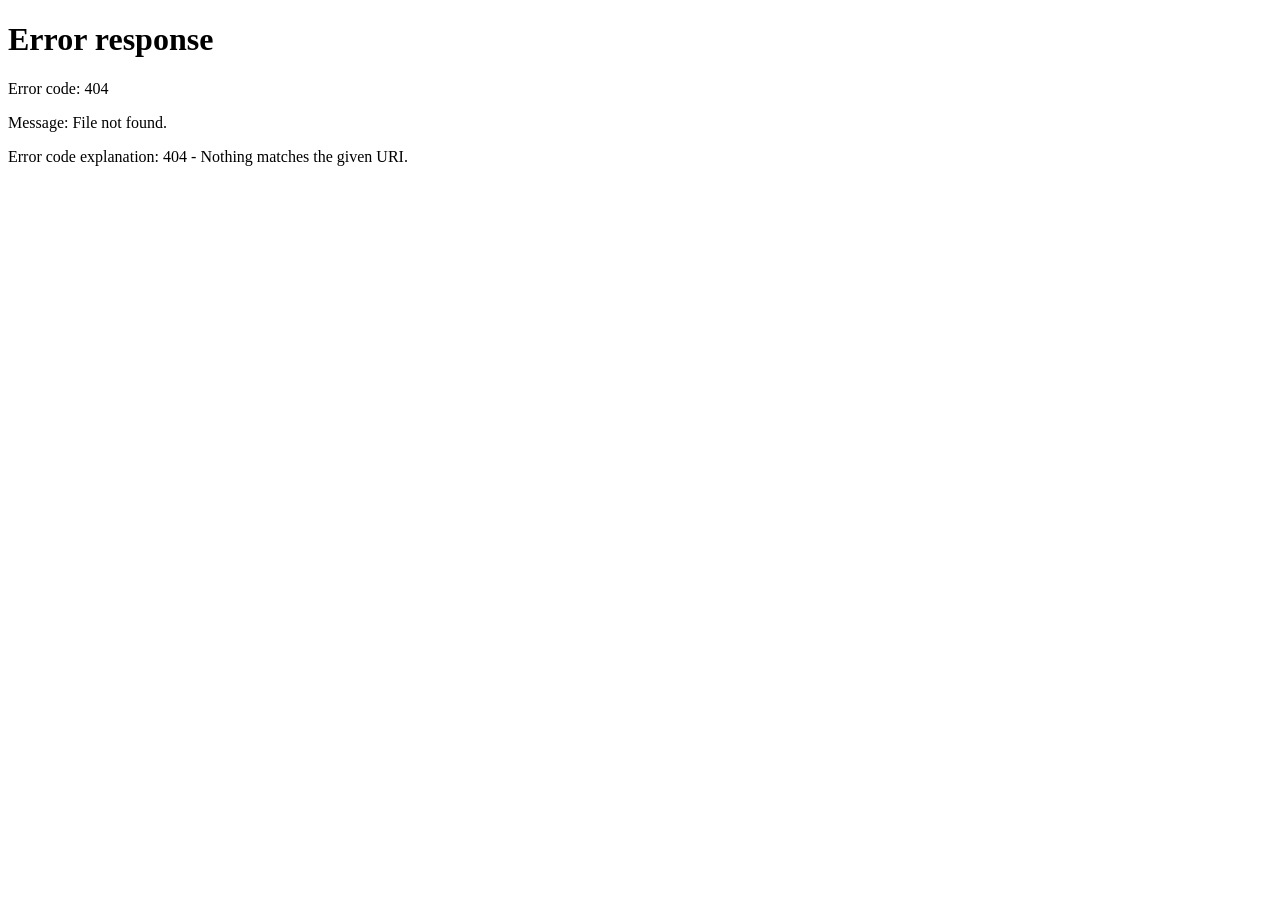
==== commit 94beaa9d: "ui: make V64 radio lab the web HMI landing page" ====
--- a/web-server/src/main/resources/static/index.html
+++ b/web-server/src/main/resources/static/index.html
@@ -1,109 +1,11 @@
 <!doctype html>
 <html lang="en">
 <head>
-  <meta charset="utf-8" />
-  <meta name="viewport" content="width=device-width,initial-scale=1" />
-  <meta name="theme-color" content="#080b11" />
-  <title>5G NR Simulator — Web Lab</title>
-  <link rel="stylesheet" href="/app.css" />
+<meta charset="utf-8">
+<meta name="viewport" content="width=device-width,initial-scale=1">
+<meta http-equiv="refresh" content="0;url=/radio.html">
+<title>5G NR Simulator — V64 Radio Environment Lab</title>
+<style>body{margin:0;background:#070a10;color:#e9eef7;font:14px system-ui;display:grid;place-items:center;min-height:100vh}a{color:#79a9ff}</style>
 </head>
-<body>
-<div class="shell">
-  <aside class="sidebar">
-    <div class="brand"><div class="brand-mark">5G</div><div><b>NR SIMULATOR</b><span>WEB SYSTEM LAB</span></div></div>
-    <nav class="tabs" aria-label="Simulation workspace tabs">
-      <a class="active" href="#dashboard" data-tab="overview">Overview</a>
-      <a href="#phy" data-tab="phy">PHY Pipeline</a>
-      <a href="#mimo" data-tab="mimo">MIMO / CSI</a>
-      <a href="#experiments" data-tab="experiments">Experiment Lab</a>
-      <a href="#protocols" data-tab="system">System Stack</a>
-      <a href="#conformance" data-tab="conformance">Conformance</a>
-    </nav>
-    <div class="engine"><span class="dot"></span><div><b>Reference engine</b><small>Kotlin nr-core · online</small></div></div>
-  </aside>
-  <main>
-    <header class="topbar">
-      <div><div class="eyebrow">5G NEW RADIO · INTERACTIVE SYSTEM LAB</div><h1>NR simulation workspace</h1><p class="subtitle">The web layer drives the existing reference implementation; Android simulation logic remains untouched.</p></div>
-      <div class="actions"><button id="reset" class="secondary">RESET</button><button id="export" class="secondary">EXPORT JSON</button><button id="run" class="primary">RUN SIMULATION</button></div>
-    </header>
-
-    <div class="tab-content">
-      <section class="tab-panel active" data-panel="overview">
-        <section class="controls card" id="dashboard">
-          <div class="section-title"><div><span>01</span><h2>Link configuration</h2></div><div class="live"><i></i> LIVE ENGINE</div></div>
-          <div class="control-grid">
-            <label>SNR <output id="snrOut">15 dB</output><input id="snr" type="range" min="-5" max="35" value="15"></label>
-            <label>PRBs <output id="prbOut">52</output><input id="prbs" type="range" min="1" max="106" value="52"></label>
-            <label>MCS <output id="mcsOut">16</output><input id="mcs" type="range" min="0" max="27" value="16"></label>
-            <label>UEs <output id="ueOut">4</output><input id="ue" type="range" min="1" max="16" value="4"></label>
-            <label>TX antennas <output id="txOut">4</output><input id="tx" type="range" min="1" max="4" value="4"></label>
-            <label>RX antennas <output id="rxOut">4</output><input id="rx" type="range" min="1" max="4" value="4"></label>
-          </div>
-          <div class="chips"><div class="chip-label">MODULATION</div><button data-mod="QPSK">QPSK</button><button data-mod="16-QAM">16-QAM</button><button class="selected" data-mod="64-QAM">64-QAM</button><button data-mod="256-QAM">256-QAM</button></div>
-          <div class="chips"><div class="chip-label">SCS</div><button data-scs="15">15 kHz</button><button class="selected" data-scs="30">30 kHz</button><button data-scs="60">60 kHz</button><label class="toggle"><input id="harq" type="checkbox" checked><span></span> HARQ</label></div>
-          <div class="advanced-grid">
-            <label>CHANNEL<select id="channel"><option value="RAYLEIGH">Rayleigh</option><option value="AWGN">AWGN</option><option value="RICIAN">Rician</option></select></label>
-            <label>SCHEDULER<select id="scheduler"><option value="PROPORTIONAL_FAIR">Proportional Fair</option><option value="ROUND_ROBIN">Round Robin</option></select></label>
-            <label>CODE RATE <output id="codingOut">0.75</output><input id="coding" type="range" min="0.10" max="0.99" step="0.01" value="0.75"></label>
-            <label>CARRIER <output id="carrierOut">3.5 GHz</output><input id="carrier" type="range" min="0.7" max="28" step="0.1" value="3.5"></label>
-            <label>VELOCITY <output id="velocityOut">30 km/h</output><input id="velocity" type="range" min="0" max="350" value="30"></label>
-            <label>EQUALIZER<select id="equalizer"><option value="MMSE">MMSE</option><option value="ZF">ZF</option></select></label>
-          </div>
-        </section>
-
-        <section class="metrics" id="metrics">
-          <div class="metric card"><span>THROUGHPUT</span><strong id="throughput">—</strong><small>Mbps</small></div><div class="metric card"><span>EVM</span><strong id="evm">—</strong><small>%</small></div><div class="metric card"><span>BER</span><strong id="ber">—</strong><small>bit error rate</small></div><div class="metric card"><span>SYMBOLS</span><strong id="symbols">—</strong><small>simulation output</small></div>
-        </section>
-
-        <section class="visual-grid">
-          <div class="card viz"><div class="section-title"><div><span>02</span><h2>Constellation</h2></div><small>TX / RX samples</small></div><canvas id="constellation"></canvas><div class="legend"><span><i class="tx-dot"></i>TX</span><span><i class="rx-dot"></i>RX</span></div><div class="explanation"><b>How to read it</b><p>Each point is a complex QAM symbol. The horizontal axis is the in-phase (I) component and the vertical axis is the quadrature (Q) component. TX points are ideal symbols; RX points include channel and noise effects. Tight RX clusters mean low EVM and usually lower BER.</p></div></div>
-          <div class="card viz"><div class="section-title"><div><span>03</span><h2>NR resource grid</h2></div><small>14 OFDM symbols</small></div><canvas id="grid"></canvas><div class="grid-key"><span><i class="key-data"></i>Data</span><span><i class="key-dmrs"></i>DM-RS</span><span><i class="key-ctrl"></i>Control</span><span><i class="key-ref"></i>Reference</span></div><div class="explanation"><b>How to read it</b><p>Time runs left-to-right across OFDM symbols and frequency runs vertically through subcarriers/PRBs. Data REs carry payload, while control and reference signals reserve known resources for scheduling, channel estimation and synchronization. The displayed pattern is a teaching visualization; numerical PHY results come from the Kotlin reference engine.</p></div></div>
-        </section>
-      </section>
-
-      <section class="tab-panel" data-panel="phy">
-        <section class="card table-card" id="phy"><div class="section-title"><div><span>04</span><h2>PHY pipeline</h2></div><small>V3 → V18 reference outputs</small></div><div class="pipeline"><span>Bits</span><i>→</i><span>CRC</span><i>→</i><span>LDPC / Polar</span><i>→</i><span>Rate matching</span><i>→</i><span>Scrambling</span><i>→</i><span>QAM</span><i>→</i><span>Layer mapping</span><i>→</i><span>OFDM</span><i>→</i><span>MIMO channel</span><i>→</i><span>Equalization</span><i>→</i><span>Decode</span><i>→</i><span>Bits</span></div><div class="table-wrap"><table><thead><tr><th>LAYER</th><th>STATE</th><th>REFERENCE RESULT</th></tr></thead><tbody id="phyTable"></tbody></table></div><div class="explanation"><b>Concept</b><p>The transmitter converts bits into a waveform through coding, modulation and OFDM. The channel distorts that waveform. The receiver estimates the channel, equalizes the received symbols, demodulates and decodes them. The V3–V18 rows expose the existing reference-engine stages rather than replacing them with browser approximations.</p></div></section>
-      </section>
-
-      <section class="tab-panel" data-panel="mimo">
-        <section class="card table-card" id="mimo"><div class="section-title"><div><span>05</span><h2>MIMO / CSI / channel</h2></div><small>V14–V18</small></div><div id="mimoCards" class="stack"></div><div class="explanation"><b>Concept</b><p>MIMO uses multiple transmit and receive antennas to create spatial diversity or multiplexing. CSI describes the channel matrix seen by the receiver. Rank indicates how many independent spatial layers can be supported. MMSE balances noise enhancement against interference; ZF suppresses interference more aggressively but can amplify noise when the channel is ill-conditioned.</p></div></section>
-      </section>
-
-      <section class="tab-panel" data-panel="experiments">
-        <section class="card table-card" id="experiments"><div class="section-title"><div><span>06</span><h2>Experiment lab</h2></div><small>interpret the live configuration</small></div><div class="experiment-grid"><div class="experiment"><h3>SNR sweep concept</h3><canvas id="snrConcept"></canvas><div class="explanation"><b>What this graph means</b><p>As SNR increases, the received signal becomes stronger relative to noise. BER normally falls while throughput and usable modulation order rise until another bottleneck becomes dominant. The curve is illustrative, not a second measurement engine; use RUN SIMULATION to obtain the actual point at the current SNR.</p></div></div><div class="experiment"><h3>Spatial layers concept</h3><canvas id="mimoConcept"></canvas><div class="explanation"><b>What this graph means</b><p>More MIMO layers can increase peak throughput because several independent streams are transmitted simultaneously. The practical limit is the channel rank, antenna configuration, SNR and receiver quality. A 4×4 array does not guarantee four useful layers.</p></div></div></div></section>
-      </section>
-
-      <section class="tab-panel" data-panel="system">
-        <section class="card table-card" id="protocols"><div class="section-title"><div><span>07</span><h2>Integrated system stack</h2></div><small>V19–V30 + V31–V60 regression</small></div><div id="stack" class="stack"></div><div class="explanation"><b>Concept</b><p>PHY provides the radio link, while MAC scheduling, RLC segmentation/reassembly, PDCP ordering, RRC/NAS signaling, 5G Core sessions, mobility, beam management and transport networking build the end-to-end system. The regression suite exercises these layers without deleting or rewriting the existing Kotlin modules.</p></div></section>
-      </section>
-
-      <section class="tab-panel" data-panel="conformance">
-        <section class="card table-card" id="conformance"><div class="section-title"><div><span>08</span><h2>Conformance &amp; regression</h2></div><button id="suite" class="secondary">RUN FULL SUITE</button></div><div class="suite-filter"><input id="suiteFilter" placeholder="Filter V19–V60 tests…"><span id="suiteStatus">Ready</span></div><div id="suiteOut" class="suite"></div><div class="explanation"><b>How to use it</b><p>Run the full suite after changing core code or before comparing experiments. PASS means the existing reference test returned a successful result. Filtering only changes what is displayed; it does not skip tests during execution.</p></div></section>
-      </section>
-    </div>
-
-    <footer><b>5G NR Simulator</b> · web interface over the existing Kotlin reference engine · no Android simulator logic removed · research/laboratory implementation.</footer>
-  </main>
-</div>
-<script src="/app.js"></script>
-<script>
-(() => {
-  const links = [...document.querySelectorAll('[data-tab]')];
-  const panels = [...document.querySelectorAll('[data-panel]')];
-  const activate = (name, updateHash = true) => {
-    const target = links.some(x => x.dataset.tab === name) ? name : 'overview';
-    links.forEach(x => x.classList.toggle('active', x.dataset.tab === target));
-    panels.forEach(x => x.classList.toggle('active', x.dataset.panel === target));
-    if (updateHash) history.replaceState(null, '', '#' + (target === 'overview' ? 'dashboard' : target === 'system' ? 'protocols' : target));
-    requestAnimationFrame(() => window.dispatchEvent(new Event('resize')));
-  };
-  links.forEach(link => link.addEventListener('click', e => {
-    e.preventDefault();
-    activate(link.dataset.tab);
-  }));
-  const initial = location.hash === '#phy' ? 'phy' : location.hash === '#mimo' ? 'mimo' : location.hash === '#experiments' ? 'experiments' : location.hash === '#protocols' ? 'system' : location.hash === '#conformance' ? 'conformance' : 'overview';
-  activate(initial, false);
-})();
-</script>
-</body>
+<body><p>Opening <a href="/radio.html">V64 Radio Environment Lab</a>…</p></body>
 </html>
